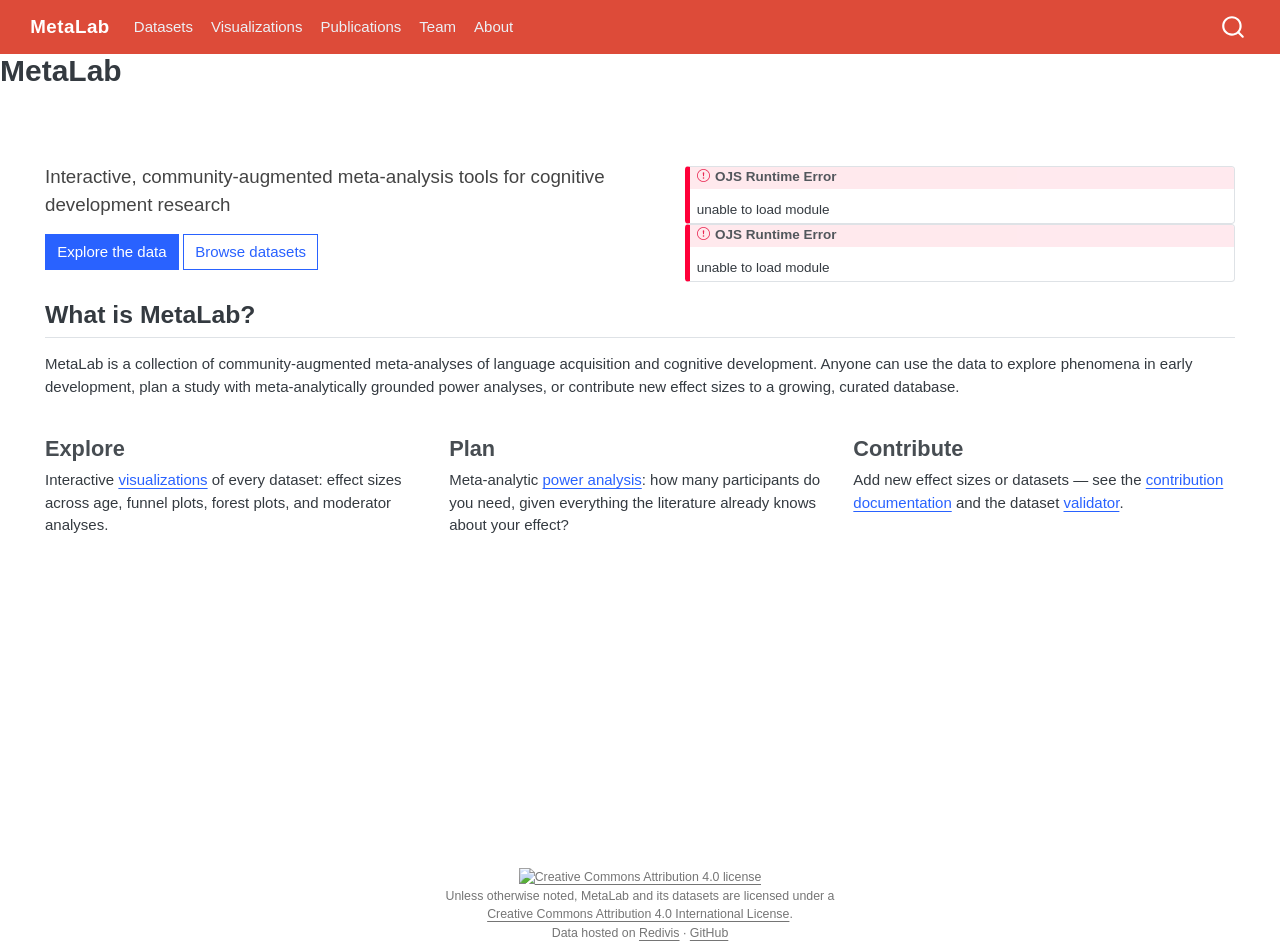
==== index.html @ 3d0a68ec "preview render" ====
<!DOCTYPE html>
<html xmlns="http://www.w3.org/1999/xhtml" lang="en" xml:lang="en"><head>

<meta charset="utf-8">
<meta name="generator" content="quarto-1.8.25">

<meta name="viewport" content="width=device-width, initial-scale=1.0, user-scalable=yes">


<title>MetaLab</title>
<style>
code{white-space: pre-wrap;}
span.smallcaps{font-variant: small-caps;}
div.columns{display: flex; gap: min(4vw, 1.5em);}
div.column{flex: auto; overflow-x: auto;}
div.hanging-indent{margin-left: 1.5em; text-indent: -1.5em;}
ul.task-list{list-style: none;}
ul.task-list li input[type="checkbox"] {
  width: 0.8em;
  margin: 0 0.8em 0.2em -1em; /* quarto-specific, see https://github.com/quarto-dev/quarto-cli/issues/4556 */ 
  vertical-align: middle;
}
/* CSS for syntax highlighting */
html { -webkit-text-size-adjust: 100%; }
pre > code.sourceCode { white-space: pre; position: relative; }
pre > code.sourceCode > span { display: inline-block; line-height: 1.25; }
pre > code.sourceCode > span:empty { height: 1.2em; }
.sourceCode { overflow: visible; }
code.sourceCode > span { color: inherit; text-decoration: inherit; }
div.sourceCode { margin: 1em 0; }
pre.sourceCode { margin: 0; }
@media screen {
div.sourceCode { overflow: auto; }
}
@media print {
pre > code.sourceCode { white-space: pre-wrap; }
pre > code.sourceCode > span { text-indent: -5em; padding-left: 5em; }
}
pre.numberSource code
  { counter-reset: source-line 0; }
pre.numberSource code > span
  { position: relative; left: -4em; counter-increment: source-line; }
pre.numberSource code > span > a:first-child::before
  { content: counter(source-line);
    position: relative; left: -1em; text-align: right; vertical-align: baseline;
    border: none; display: inline-block;
    -webkit-touch-callout: none; -webkit-user-select: none;
    -khtml-user-select: none; -moz-user-select: none;
    -ms-user-select: none; user-select: none;
    padding: 0 4px; width: 4em;
  }
pre.numberSource { margin-left: 3em;  padding-left: 4px; }
div.sourceCode
  {   }
@media screen {
pre > code.sourceCode > span > a:first-child::before { text-decoration: underline; }
}
</style>


<script src="site_libs/quarto-nav/quarto-nav.js"></script>
<script src="site_libs/quarto-nav/headroom.min.js"></script>
<script src="site_libs/clipboard/clipboard.min.js"></script>
<script src="site_libs/quarto-search/autocomplete.umd.js"></script>
<script src="site_libs/quarto-search/fuse.min.js"></script>
<script src="site_libs/quarto-search/quarto-search.js"></script>
<meta name="quarto:offset" content="./">
<link href="./images/favicon.ico" rel="icon">
<script src="site_libs/quarto-html/quarto.js" type="module"></script>
<script src="site_libs/quarto-html/tabsets/tabsets.js" type="module"></script>
<script src="site_libs/quarto-html/axe/axe-check.js" type="module"></script>
<script src="site_libs/quarto-html/popper.min.js"></script>
<script src="site_libs/quarto-html/tippy.umd.min.js"></script>
<script src="site_libs/quarto-html/anchor.min.js"></script>
<link href="site_libs/quarto-html/tippy.css" rel="stylesheet">
<link href="site_libs/quarto-html/quarto-syntax-highlighting-7b89279ff1a6dce999919e0e67d4d9ec.css" rel="stylesheet" id="quarto-text-highlighting-styles">
<script src="site_libs/bootstrap/bootstrap.min.js"></script>
<link href="site_libs/bootstrap/bootstrap-icons.css" rel="stylesheet">
<link href="site_libs/bootstrap/bootstrap-3828428a8dc87f99b8cac5ec91518881.min.css" rel="stylesheet" append-hash="true" id="quarto-bootstrap" data-mode="light">
<script id="quarto-search-options" type="application/json">{
  "location": "navbar",
  "copy-button": false,
  "collapse-after": 3,
  "panel-placement": "end",
  "type": "overlay",
  "limit": 50,
  "keyboard-shortcut": [
    "f",
    "/",
    "s"
  ],
  "show-item-context": false,
  "language": {
    "search-no-results-text": "No results",
    "search-matching-documents-text": "matching documents",
    "search-copy-link-title": "Copy link to search",
    "search-hide-matches-text": "Hide additional matches",
    "search-more-match-text": "more match in this document",
    "search-more-matches-text": "more matches in this document",
    "search-clear-button-title": "Clear",
    "search-text-placeholder": "",
    "search-detached-cancel-button-title": "Cancel",
    "search-submit-button-title": "Submit",
    "search-label": "Search"
  }
}</script>
<style>

      .quarto-title-block .quarto-title-banner h1,
      .quarto-title-block .quarto-title-banner h2,
      .quarto-title-block .quarto-title-banner h3,
      .quarto-title-block .quarto-title-banner h4,
      .quarto-title-block .quarto-title-banner h5,
      .quarto-title-block .quarto-title-banner h6
      {
        color: var(--bs-body-color);
      }

      .quarto-title-block .quarto-title-banner {
        color: var(--bs-body-color);
background: var(--bs-light);
      }
</style>
<script type="module" src="site_libs/quarto-ojs/quarto-ojs-runtime.js"></script>
<link href="site_libs/quarto-ojs/quarto-ojs.css" rel="stylesheet">
<script>
// The Observable runtime schedules on requestAnimationFrame, which
// never fires in hidden documents (prerendering, preview panes,
// automation) -- OJS cells then hang forever with no error. If the
// page LOADS hidden, fall back to a timer-based scheduler.
if (document.visibilityState === "hidden") {
  window.requestAnimationFrame = (cb) => setTimeout(() => cb(performance.now()), 16);
}
</script>


</head>

<body class="nav-fixed fullcontent quarto-light">

<div id="quarto-search-results"></div>
  <header id="quarto-header" class="headroom fixed-top quarto-banner">
    <nav class="navbar navbar-expand-lg " data-bs-theme="dark">
      <div class="navbar-container container-fluid">
      <div class="navbar-brand-container mx-auto">
    <a href="./index.html" class="navbar-brand navbar-brand-logo">
    </a>
    <a class="navbar-brand" href="./index.html">
    <span class="navbar-title">MetaLab</span>
    </a>
  </div>
            <div id="quarto-search" class="" title="Search"></div>
          <button class="navbar-toggler" type="button" data-bs-toggle="collapse" data-bs-target="#navbarCollapse" aria-controls="navbarCollapse" role="menu" aria-expanded="false" aria-label="Toggle navigation" onclick="if (window.quartoToggleHeadroom) { window.quartoToggleHeadroom(); }">
  <span class="navbar-toggler-icon"></span>
</button>
          <div class="collapse navbar-collapse" id="navbarCollapse">
            <ul class="navbar-nav navbar-nav-scroll me-auto">
  <li class="nav-item">
    <a class="nav-link" href="./datasets.html"> 
<span class="menu-text">Datasets</span></a>
  </li>  
  <li class="nav-item">
    <a class="nav-link" href="./explorer.html"> 
<span class="menu-text">Visualizations</span></a>
  </li>  
  <li class="nav-item">
    <a class="nav-link" href="./publications.html"> 
<span class="menu-text">Publications</span></a>
  </li>  
  <li class="nav-item">
    <a class="nav-link" href="./team.html"> 
<span class="menu-text">Team</span></a>
  </li>  
  <li class="nav-item">
    <a class="nav-link" href="./about.html"> 
<span class="menu-text">About</span></a>
  </li>  
</ul>
          </div> <!-- /navcollapse -->
            <div class="quarto-navbar-tools">
</div>
      </div> <!-- /container-fluid -->
    </nav>
</header>
<!-- content -->
<header id="title-block-header" class="quarto-title-block"><h1 class="title display-7">MetaLab</h1></header><div id="quarto-content" class="quarto-container page-columns page-rows-contents page-layout-article page-navbar">
<!-- sidebar -->
<!-- margin-sidebar -->
    
<!-- main -->
<main class="content quarto-banner-title-block" id="quarto-document-content">




<div class="metalab-hero">
<section id="metalab" class="level1 hero-left">

<p><span class="tagline">Interactive, community-augmented meta-analysis tools for cognitive development research</span></p>
<p style="margin-top: 1rem;">
<a class="btn btn-primary" href="./explorer.html">Explore the data</a> <a class="btn btn-outline-primary" href="./datasets.html">Browse datasets</a>
</p>
</section>
<div class="hero-right">
<div class="cell">
<div class="code-copy-outer-scaffold"><div class="sourceCode cell-code hidden" id="cb1" data-startfrom="22" data-source-offset="-0"><pre class="sourceCode js code-with-copy"><code class="sourceCode javascript" style="counter-reset: source-line 21;"><span id="cb1-22"><a href="#cb1-22" aria-hidden="true" tabindex="-1"></a>stats <span class="op">=</span> d3<span class="op">.</span><span class="fu">json</span>(<span class="st">"slices/stats.json"</span>)</span>
<span id="cb1-23"><a href="#cb1-23" aria-hidden="true" tabindex="-1"></a></span>
<span id="cb1-24"><a href="#cb1-24" aria-hidden="true" tabindex="-1"></a><span class="fu">html</span><span class="vs">`&lt;p&gt;The MetaLab database contains</span></span>
<span id="cb1-25"><a href="#cb1-25" aria-hidden="true" tabindex="-1"></a><span class="vs">&lt;span class="stat-strong"&gt;</span><span class="sc">${</span>stats<span class="op">.</span><span class="at">n_effect_sizes</span><span class="op">.</span><span class="fu">toLocaleString</span>()<span class="sc">}</span><span class="vs"> effect sizes&lt;/span&gt;</span></span>
<span id="cb1-26"><a href="#cb1-26" aria-hidden="true" tabindex="-1"></a><span class="vs">from &lt;span class="stat-strong"&gt;</span><span class="sc">${</span>stats<span class="op">.</span><span class="at">n_datasets</span><span class="sc">}</span><span class="vs"> meta-analyses&lt;/span&gt; across</span></span>
<span id="cb1-27"><a href="#cb1-27" aria-hidden="true" tabindex="-1"></a><span class="vs">two domains of cognitive development, based on data from</span></span>
<span id="cb1-28"><a href="#cb1-28" aria-hidden="true" tabindex="-1"></a><span class="vs">&lt;span class="stat-strong"&gt;</span><span class="sc">${</span>stats<span class="op">.</span><span class="at">n_papers</span><span class="op">.</span><span class="fu">toLocaleString</span>()<span class="sc">}</span><span class="vs"> papers&lt;/span&gt; and</span></span>
<span id="cb1-29"><a href="#cb1-29" aria-hidden="true" tabindex="-1"></a><span class="vs">&lt;span class="stat-strong"&gt;</span><span class="sc">${</span>stats<span class="op">.</span><span class="at">n_subjects</span><span class="op">.</span><span class="fu">toLocaleString</span>()<span class="sc">}</span><span class="vs"> subjects&lt;/span&gt;.&lt;/p&gt;</span></span>
<span id="cb1-30"><a href="#cb1-30" aria-hidden="true" tabindex="-1"></a><span class="vs">&lt;p style="font-size: 0.85rem; color: #777;"&gt;Data release </span><span class="sc">${</span>stats<span class="op">.</span><span class="at">source_release</span><span class="sc">}</span></span>
<span id="cb1-31"><a href="#cb1-31" aria-hidden="true" tabindex="-1"></a><span class="vs">· &lt;a href="https://redivis.com/datasets/81tq-9ewzpdvz0"&gt;versioned archive on Redivis&lt;/a&gt;&lt;/p&gt;`</span></span></code></pre></div><button title="Copy to Clipboard" class="code-copy-button"><i class="bi"></i></button></div>
<div class="cell-output cell-output-display">
<div>
<div id="ojs-cell-1-1" data-nodetype="declaration">

</div>
</div>
</div>
<div class="cell-output cell-output-display">
<div>
<div id="ojs-cell-1-2" data-nodetype="expression">

</div>
</div>
</div>
</div>
</div>
</div>
<section id="what-is-metalab" class="level2">
<h2 class="anchored" data-anchor-id="what-is-metalab">What is MetaLab?</h2>
<p>MetaLab is a collection of community-augmented meta-analyses of language acquisition and cognitive development. Anyone can use the data to explore phenomena in early development, plan a study with meta-analytically grounded power analyses, or contribute new effect sizes to a growing, curated database.</p>
<div class="grid">
<section id="explore" class="level3 g-col-12 g-col-md-4">
<h3 class="anchored" data-anchor-id="explore">Explore</h3>
<p>Interactive <a href="./explorer.html">visualizations</a> of every dataset: effect sizes across age, funnel plots, forest plots, and moderator analyses.</p>
</section>
<section id="plan" class="level3 g-col-12 g-col-md-4">
<h3 class="anchored" data-anchor-id="plan">Plan</h3>
<p>Meta-analytic <a href="./power-analysis.html">power analysis</a>: how many participants do you need, given everything the literature already knows about your effect?</p>
</section>
<section id="contribute" class="level3 g-col-12 g-col-md-4">
<h3 class="anchored" data-anchor-id="contribute">Contribute</h3>
<p>Add new effect sizes or datasets — see the <a href="./about.html">contribution documentation</a> and the dataset <a href="./validator.html">validator</a>.</p>
</section>
</div>


</section>

</main> <!-- /main -->
<script type="ojs-module-contents">
[base64]
</script>
<script type="module">
if (window.location.protocol === "file:") { alert("The OJS runtime does not work with file:// URLs. Please use a web server to view this document."); }
window._ojs.paths.runtimeToDoc = "../..";
window._ojs.paths.runtimeToRoot = "../..";
window._ojs.paths.docToRoot = "";
window._ojs.selfContained = false;
window._ojs.runtime.interpretFromScriptTags();
</script>
<script id="quarto-html-after-body" type="application/javascript">
  window.document.addEventListener("DOMContentLoaded", function (event) {
    const icon = "";
    const anchorJS = new window.AnchorJS();
    anchorJS.options = {
      placement: 'right',
      icon: icon
    };
    anchorJS.add('.anchored');
    const isCodeAnnotation = (el) => {
      for (const clz of el.classList) {
        if (clz.startsWith('code-annotation-')) {                     
          return true;
        }
      }
      return false;
    }
    const onCopySuccess = function(e) {
      // button target
      const button = e.trigger;
      // don't keep focus
      button.blur();
      // flash "checked"
      button.classList.add('code-copy-button-checked');
      var currentTitle = button.getAttribute("title");
      button.setAttribute("title", "Copied!");
      let tooltip;
      if (window.bootstrap) {
        button.setAttribute("data-bs-toggle", "tooltip");
        button.setAttribute("data-bs-placement", "left");
        button.setAttribute("data-bs-title", "Copied!");
        tooltip = new bootstrap.Tooltip(button, 
          { trigger: "manual", 
            customClass: "code-copy-button-tooltip",
            offset: [0, -8]});
        tooltip.show();    
      }
      setTimeout(function() {
        if (tooltip) {
          tooltip.hide();
          button.removeAttribute("data-bs-title");
          button.removeAttribute("data-bs-toggle");
          button.removeAttribute("data-bs-placement");
        }
        button.setAttribute("title", currentTitle);
        button.classList.remove('code-copy-button-checked');
      }, 1000);
      // clear code selection
      e.clearSelection();
    }
    const getTextToCopy = function(trigger) {
      const outerScaffold = trigger.parentElement.cloneNode(true);
      const codeEl = outerScaffold.querySelector('code');
      for (const childEl of codeEl.children) {
        if (isCodeAnnotation(childEl)) {
          childEl.remove();
        }
      }
      return codeEl.innerText;
    }
    const clipboard = new window.ClipboardJS('.code-copy-button:not([data-in-quarto-modal])', {
      text: getTextToCopy
    });
    clipboard.on('success', onCopySuccess);
    if (window.document.getElementById('quarto-embedded-source-code-modal')) {
      const clipboardModal = new window.ClipboardJS('.code-copy-button[data-in-quarto-modal]', {
        text: getTextToCopy,
        container: window.document.getElementById('quarto-embedded-source-code-modal')
      });
      clipboardModal.on('success', onCopySuccess);
    }
      var localhostRegex = new RegExp(/^(?:http|https):\/\/localhost\:?[0-9]*\//);
      var mailtoRegex = new RegExp(/^mailto:/);
        var filterRegex = new RegExp("https:\/\/langcog\.github\.io\/metalab\/");
      var isInternal = (href) => {
          return filterRegex.test(href) || localhostRegex.test(href) || mailtoRegex.test(href);
      }
      // Inspect non-navigation links and adorn them if external
     var links = window.document.querySelectorAll('a[href]:not(.nav-link):not(.navbar-brand):not(.toc-action):not(.sidebar-link):not(.sidebar-item-toggle):not(.pagination-link):not(.no-external):not([aria-hidden]):not(.dropdown-item):not(.quarto-navigation-tool):not(.about-link)');
      for (var i=0; i<links.length; i++) {
        const link = links[i];
        if (!isInternal(link.href)) {
          // undo the damage that might have been done by quarto-nav.js in the case of
          // links that we want to consider external
          if (link.dataset.originalHref !== undefined) {
            link.href = link.dataset.originalHref;
          }
        }
      }
    function tippyHover(el, contentFn, onTriggerFn, onUntriggerFn) {
      const config = {
        allowHTML: true,
        maxWidth: 500,
        delay: 100,
        arrow: false,
        appendTo: function(el) {
            return el.parentElement;
        },
        interactive: true,
        interactiveBorder: 10,
        theme: 'quarto',
        placement: 'bottom-start',
      };
      if (contentFn) {
        config.content = contentFn;
      }
      if (onTriggerFn) {
        config.onTrigger = onTriggerFn;
      }
      if (onUntriggerFn) {
        config.onUntrigger = onUntriggerFn;
      }
      window.tippy(el, config); 
    }
    const noterefs = window.document.querySelectorAll('a[role="doc-noteref"]');
    for (var i=0; i<noterefs.length; i++) {
      const ref = noterefs[i];
      tippyHover(ref, function() {
        // use id or data attribute instead here
        let href = ref.getAttribute('data-footnote-href') || ref.getAttribute('href');
        try { href = new URL(href).hash; } catch {}
        const id = href.replace(/^#\/?/, "");
        const note = window.document.getElementById(id);
        if (note) {
          return note.innerHTML;
        } else {
          return "";
        }
      });
    }
    const xrefs = window.document.querySelectorAll('a.quarto-xref');
    const processXRef = (id, note) => {
      // Strip column container classes
      const stripColumnClz = (el) => {
        el.classList.remove("page-full", "page-columns");
        if (el.children) {
          for (const child of el.children) {
            stripColumnClz(child);
          }
        }
      }
      stripColumnClz(note)
      if (id === null || id.startsWith('sec-')) {
        // Special case sections, only their first couple elements
        const container = document.createElement("div");
        if (note.children && note.children.length > 2) {
          container.appendChild(note.children[0].cloneNode(true));
          for (let i = 1; i < note.children.length; i++) {
            const child = note.children[i];
            if (child.tagName === "P" && child.innerText === "") {
              continue;
            } else {
              container.appendChild(child.cloneNode(true));
              break;
            }
          }
          if (window.Quarto?.typesetMath) {
            window.Quarto.typesetMath(container);
          }
          return container.innerHTML
        } else {
          if (window.Quarto?.typesetMath) {
            window.Quarto.typesetMath(note);
          }
          return note.innerHTML;
        }
      } else {
        // Remove any anchor links if they are present
        const anchorLink = note.querySelector('a.anchorjs-link');
        if (anchorLink) {
          anchorLink.remove();
        }
        if (window.Quarto?.typesetMath) {
          window.Quarto.typesetMath(note);
        }
        if (note.classList.contains("callout")) {
          return note.outerHTML;
        } else {
          return note.innerHTML;
        }
      }
    }
    for (var i=0; i<xrefs.length; i++) {
      const xref = xrefs[i];
      tippyHover(xref, undefined, function(instance) {
        instance.disable();
        let url = xref.getAttribute('href');
        let hash = undefined; 
        if (url.startsWith('#')) {
          hash = url;
        } else {
          try { hash = new URL(url).hash; } catch {}
        }
        if (hash) {
          const id = hash.replace(/^#\/?/, "");
          const note = window.document.getElementById(id);
          if (note !== null) {
            try {
              const html = processXRef(id, note.cloneNode(true));
              instance.setContent(html);
            } finally {
              instance.enable();
              instance.show();
            }
          } else {
            // See if we can fetch this
            fetch(url.split('#')[0])
            .then(res => res.text())
            .then(html => {
              const parser = new DOMParser();
              const htmlDoc = parser.parseFromString(html, "text/html");
              const note = htmlDoc.getElementById(id);
              if (note !== null) {
                const html = processXRef(id, note);
                instance.setContent(html);
              } 
            }).finally(() => {
              instance.enable();
              instance.show();
            });
          }
        } else {
          // See if we can fetch a full url (with no hash to target)
          // This is a special case and we should probably do some content thinning / targeting
          fetch(url)
          .then(res => res.text())
          .then(html => {
            const parser = new DOMParser();
            const htmlDoc = parser.parseFromString(html, "text/html");
            const note = htmlDoc.querySelector('main.content');
            if (note !== null) {
              // This should only happen for chapter cross references
              // (since there is no id in the URL)
              // remove the first header
              if (note.children.length > 0 && note.children[0].tagName === "HEADER") {
                note.children[0].remove();
              }
              const html = processXRef(null, note);
              instance.setContent(html);
            } 
          }).finally(() => {
            instance.enable();
            instance.show();
          });
        }
      }, function(instance) {
      });
    }
        let selectedAnnoteEl;
        const selectorForAnnotation = ( cell, annotation) => {
          let cellAttr = 'data-code-cell="' + cell + '"';
          let lineAttr = 'data-code-annotation="' +  annotation + '"';
          const selector = 'span[' + cellAttr + '][' + lineAttr + ']';
          return selector;
        }
        const selectCodeLines = (annoteEl) => {
          const doc = window.document;
          const targetCell = annoteEl.getAttribute("data-target-cell");
          const targetAnnotation = annoteEl.getAttribute("data-target-annotation");
          const annoteSpan = window.document.querySelector(selectorForAnnotation(targetCell, targetAnnotation));
          const lines = annoteSpan.getAttribute("data-code-lines").split(",");
          const lineIds = lines.map((line) => {
            return targetCell + "-" + line;
          })
          let top = null;
          let height = null;
          let parent = null;
          if (lineIds.length > 0) {
              //compute the position of the single el (top and bottom and make a div)
              const el = window.document.getElementById(lineIds[0]);
              top = el.offsetTop;
              height = el.offsetHeight;
              parent = el.parentElement.parentElement;
            if (lineIds.length > 1) {
              const lastEl = window.document.getElementById(lineIds[lineIds.length - 1]);
              const bottom = lastEl.offsetTop + lastEl.offsetHeight;
              height = bottom - top;
            }
            if (top !== null && height !== null && parent !== null) {
              // cook up a div (if necessary) and position it 
              let div = window.document.getElementById("code-annotation-line-highlight");
              if (div === null) {
                div = window.document.createElement("div");
                div.setAttribute("id", "code-annotation-line-highlight");
                div.style.position = 'absolute';
                parent.appendChild(div);
              }
              div.style.top = top - 2 + "px";
              div.style.height = height + 4 + "px";
              div.style.left = 0;
              let gutterDiv = window.document.getElementById("code-annotation-line-highlight-gutter");
              if (gutterDiv === null) {
                gutterDiv = window.document.createElement("div");
                gutterDiv.setAttribute("id", "code-annotation-line-highlight-gutter");
                gutterDiv.style.position = 'absolute';
                const codeCell = window.document.getElementById(targetCell);
                const gutter = codeCell.querySelector('.code-annotation-gutter');
                gutter.appendChild(gutterDiv);
              }
              gutterDiv.style.top = top - 2 + "px";
              gutterDiv.style.height = height + 4 + "px";
            }
            selectedAnnoteEl = annoteEl;
          }
        };
        const unselectCodeLines = () => {
          const elementsIds = ["code-annotation-line-highlight", "code-annotation-line-highlight-gutter"];
          elementsIds.forEach((elId) => {
            const div = window.document.getElementById(elId);
            if (div) {
              div.remove();
            }
          });
          selectedAnnoteEl = undefined;
        };
          // Handle positioning of the toggle
      window.addEventListener(
        "resize",
        throttle(() => {
          elRect = undefined;
          if (selectedAnnoteEl) {
            selectCodeLines(selectedAnnoteEl);
          }
        }, 10)
      );
      function throttle(fn, ms) {
      let throttle = false;
      let timer;
        return (...args) => {
          if(!throttle) { // first call gets through
              fn.apply(this, args);
              throttle = true;
          } else { // all the others get throttled
              if(timer) clearTimeout(timer); // cancel #2
              timer = setTimeout(() => {
                fn.apply(this, args);
                timer = throttle = false;
              }, ms);
          }
        };
      }
        // Attach click handler to the DT
        const annoteDls = window.document.querySelectorAll('dt[data-target-cell]');
        for (const annoteDlNode of annoteDls) {
          annoteDlNode.addEventListener('click', (event) => {
            const clickedEl = event.target;
            if (clickedEl !== selectedAnnoteEl) {
              unselectCodeLines();
              const activeEl = window.document.querySelector('dt[data-target-cell].code-annotation-active');
              if (activeEl) {
                activeEl.classList.remove('code-annotation-active');
              }
              selectCodeLines(clickedEl);
              clickedEl.classList.add('code-annotation-active');
            } else {
              // Unselect the line
              unselectCodeLines();
              clickedEl.classList.remove('code-annotation-active');
            }
          });
        }
    const findCites = (el) => {
      const parentEl = el.parentElement;
      if (parentEl) {
        const cites = parentEl.dataset.cites;
        if (cites) {
          return {
            el,
            cites: cites.split(' ')
          };
        } else {
          return findCites(el.parentElement)
        }
      } else {
        return undefined;
      }
    };
    var bibliorefs = window.document.querySelectorAll('a[role="doc-biblioref"]');
    for (var i=0; i<bibliorefs.length; i++) {
      const ref = bibliorefs[i];
      const citeInfo = findCites(ref);
      if (citeInfo) {
        tippyHover(citeInfo.el, function() {
          var popup = window.document.createElement('div');
          citeInfo.cites.forEach(function(cite) {
            var citeDiv = window.document.createElement('div');
            citeDiv.classList.add('hanging-indent');
            citeDiv.classList.add('csl-entry');
            var biblioDiv = window.document.getElementById('ref-' + cite);
            if (biblioDiv) {
              citeDiv.innerHTML = biblioDiv.innerHTML;
            }
            popup.appendChild(citeDiv);
          });
          return popup.innerHTML;
        });
      }
    }
  });
  </script>
</div> <!-- /content -->
<footer class="footer">
  <div class="nav-footer">
    <div class="nav-footer-left">
      &nbsp;
    </div>   
    <div class="nav-footer-center">
<p><a href="http://creativecommons.org/licenses/by/4.0/"><img src="https://i.creativecommons.org/l/by/4.0/88x31.png" class="img-fluid" alt="Creative Commons Attribution 4.0 license"></a><br> Unless otherwise noted, MetaLab and its datasets are licensed under a <a href="http://creativecommons.org/licenses/by/4.0/">Creative Commons Attribution 4.0 International License</a>.<br> Data hosted on <a href="https://redivis.com/datasets/81tq-9ewzpdvz0">Redivis</a> · <a href="https://github.com/langcog/metalab">GitHub</a></p>
</div>
    <div class="nav-footer-right">
      &nbsp;
    </div>
  </div>
</footer>




</body></html>
---- site_libs/quarto-html/tippy.css ----
.tippy-box[data-animation=fade][data-state=hidden]{opacity:0}[data-tippy-root]{max-width:calc(100vw - 10px)}.tippy-box{position:relative;background-color:#333;color:#fff;border-radius:4px;font-size:14px;line-height:1.4;white-space:normal;outline:0;transition-property:transform,visibility,opacity}.tippy-box[data-placement^=top]>.tippy-arrow{bottom:0}.tippy-box[data-placement^=top]>.tippy-arrow:before{bottom:-7px;left:0;border-width:8px 8px 0;border-top-color:initial;transform-origin:center top}.tippy-box[data-placement^=bottom]>.tippy-arrow{top:0}.tippy-box[data-placement^=bottom]>.tippy-arrow:before{top:-7px;left:0;border-width:0 8px 8px;border-bottom-color:initial;transform-origin:center bottom}.tippy-box[data-placement^=left]>.tippy-arrow{right:0}.tippy-box[data-placement^=left]>.tippy-arrow:before{border-width:8px 0 8px 8px;border-left-color:initial;right:-7px;transform-origin:center left}.tippy-box[data-placement^=right]>.tippy-arrow{left:0}.tippy-box[data-placement^=right]>.tippy-arrow:before{left:-7px;border-width:8px 8px 8px 0;border-right-color:initial;transform-origin:center right}.tippy-box[data-inertia][data-state=visible]{transition-timing-function:cubic-bezier(.54,1.5,.38,1.11)}.tippy-arrow{width:16px;height:16px;color:#333}.tippy-arrow:before{content:"";position:absolute;border-color:transparent;border-style:solid}.tippy-content{position:relative;padding:5px 9px;z-index:1}
---- site_libs/quarto-html/quarto-syntax-highlighting-7b89279ff1a6dce999919e0e67d4d9ec.css ----
/* quarto syntax highlight colors */
:root {
  --quarto-hl-ot-color: #003B4F;
  --quarto-hl-at-color: #657422;
  --quarto-hl-ss-color: #20794D;
  --quarto-hl-an-color: #5E5E5E;
  --quarto-hl-fu-color: #4758AB;
  --quarto-hl-st-color: #20794D;
  --quarto-hl-cf-color: #003B4F;
  --quarto-hl-op-color: #5E5E5E;
  --quarto-hl-er-color: #AD0000;
  --quarto-hl-bn-color: #AD0000;
  --quarto-hl-al-color: #AD0000;
  --quarto-hl-va-color: #111111;
  --quarto-hl-bu-color: inherit;
  --quarto-hl-ex-color: inherit;
  --quarto-hl-pp-color: #AD0000;
  --quarto-hl-in-color: #5E5E5E;
  --quarto-hl-vs-color: #20794D;
  --quarto-hl-wa-color: #5E5E5E;
  --quarto-hl-do-color: #5E5E5E;
  --quarto-hl-im-color: #00769E;
  --quarto-hl-ch-color: #20794D;
  --quarto-hl-dt-color: #AD0000;
  --quarto-hl-fl-color: #AD0000;
  --quarto-hl-co-color: #5E5E5E;
  --quarto-hl-cv-color: #5E5E5E;
  --quarto-hl-cn-color: #8f5902;
  --quarto-hl-sc-color: #5E5E5E;
  --quarto-hl-dv-color: #AD0000;
  --quarto-hl-kw-color: #003B4F;
}

/* other quarto variables */
:root {
  --quarto-font-monospace: SFMono-Regular, Menlo, Monaco, Consolas, "Liberation Mono", "Courier New", monospace;
}

/* syntax highlight based on Pandoc's rules */
pre > code.sourceCode > span {
  color: #003B4F;
}

code.sourceCode > span {
  color: #003B4F;
}

div.sourceCode,
div.sourceCode pre.sourceCode {
  color: #003B4F;
}

/* Normal */
code span {
  color: #003B4F;
}

/* Alert */
code span.al {
  color: #AD0000;
  font-style: inherit;
}

/* Annotation */
code span.an {
  color: #5E5E5E;
  font-style: inherit;
}

/* Attribute */
code span.at {
  color: #657422;
  font-style: inherit;
}

/* BaseN */
code span.bn {
  color: #AD0000;
  font-style: inherit;
}

/* BuiltIn */
code span.bu {
  font-style: inherit;
}

/* ControlFlow */
code span.cf {
  color: #003B4F;
  font-weight: bold;
  font-style: inherit;
}

/* Char */
code span.ch {
  color: #20794D;
  font-style: inherit;
}

/* Constant */
code span.cn {
  color: #8f5902;
  font-style: inherit;
}

/* Comment */
code span.co {
  color: #5E5E5E;
  font-style: inherit;
}

/* CommentVar */
code span.cv {
  color: #5E5E5E;
  font-style: italic;
}

/* Documentation */
code span.do {
  color: #5E5E5E;
  font-style: italic;
}

/* DataType */
code span.dt {
  color: #AD0000;
  font-style: inherit;
}

/* DecVal */
code span.dv {
  color: #AD0000;
  font-style: inherit;
}

/* Error */
code span.er {
  color: #AD0000;
  font-style: inherit;
}

/* Extension */
code span.ex {
  font-style: inherit;
}

/* Float */
code span.fl {
  color: #AD0000;
  font-style: inherit;
}

/* Function */
code span.fu {
  color: #4758AB;
  font-style: inherit;
}

/* Import */
code span.im {
  color: #00769E;
  font-style: inherit;
}

/* Information */
code span.in {
  color: #5E5E5E;
  font-style: inherit;
}

/* Keyword */
code span.kw {
  color: #003B4F;
  font-weight: bold;
  font-style: inherit;
}

/* Operator */
code span.op {
  color: #5E5E5E;
  font-style: inherit;
}

/* Other */
code span.ot {
  color: #003B4F;
  font-style: inherit;
}

/* Preprocessor */
code span.pp {
  color: #AD0000;
  font-style: inherit;
}

/* SpecialChar */
code span.sc {
  color: #5E5E5E;
  font-style: inherit;
}

/* SpecialString */
code span.ss {
  color: #20794D;
  font-style: inherit;
}

/* String */
code span.st {
  color: #20794D;
  font-style: inherit;
}

/* Variable */
code span.va {
  color: #111111;
  font-style: inherit;
}

/* VerbatimString */
code span.vs {
  color: #20794D;
  font-style: inherit;
}

/* Warning */
code span.wa {
  color: #5E5E5E;
  font-style: italic;
}

.prevent-inlining {
  content: "</";
}

/*# sourceMappingURL=3944bc705cfaf4c80e56f77c5205168a.css.map */
---- site_libs/quarto-ojs/quarto-ojs.css ----
span.ojs-inline span div {
  display: inline-block;
}

/* add some breathing room between display outputs and text especially */
div.cell + section,
div.cell + h1,
div.cell + h2,
div.cell + h3,
div.cell + h4,
div.cell + h5,
div.cell + h6,
div.cell + p {
  margin-top: 1rem;
}

div[nodetype="declaration"]:not([data-output="all"])
  div.observablehq:not(observablehq--error) {
  display: none;
}

/* mimic bootstrap behavior which is always correct in observablehq outputs */
.observablehq a:not([href]):not([class]),
.observablehq a:not([href]):not([class]):hover {
  color: inherit;
  text-decoration: none;
}

.observablehq .observablehq--inspect {
  --code-fallback: Consolas, monaco, monospace;
  font-family: var(--bs-font-monospace, var(--code-fallback));
  font-size: 0.8em;
}

.observablehq--field {
  margin-left: 1rem;
}

.observablehq--caret {
  margin-right: 2px;
  vertical-align: baseline;
}

.observablehq--collapsed,
.observablehq--expanded.observablehq--inspect a {
  cursor: pointer;
}

/* classes directly from observable's runtime */
.observablehq--key,
.observablehq--index {
  color: var(--quarto-hl-dt-color);
}

.observablehq--string {
  color: var(--quarto-hl-st-color);
}

.observablehq--bigint,
.observablehq--date,
.observablehq--number,
.observablehq--regexp,
.observablehq--symbol {
  color: var(--quarto-hl-dv-color);
}

.observablehq--null,
.observablehq--boolean,
.observablehq--undefined,
.observablehq--keyword {
  color: var(--quarto-hl-kw-color);
}

/* In addition, their import statements specifically come highlighted by hljs.
   (probably some legacy feature of theirs?) We handle those here as well. 

   Just to be on the safe side, we select on observable's 'md-pre'
   class as well, in case someone else uses hljs and wishes to put
   their own highlighting.

   TODO Note that to make our highlighting consistent, we're
   overriding the "im" class to present like a keyword. I should make
   sure this looks right everywhere, but I don't know how to test it
   comprehensively.
*/

code.javascript span.im {
  color: var(--quarto-hl-kw-color);
}

pre.observablehq--md-pre span.hljs-keyword {
  color: var(--quarto-hl-kw-color);
}

pre.observablehq--md-pre span.hljs-string {
  color: var(--quarto-hl-st-color);
}

pre.observablehq--md-pre .span.hljs-date,
pre.observablehq--md-pre .span.hljs-number,
pre.observablehq--md-pre .span.hljs-regexp,
pre.observablehq--md-pre .span.hljs-symbol {
  color: var(--quarto-hl-dv-color);
}

/* Other general niceties, but it's possible that we should do this on a page-by-page basis */

input {
  vertical-align: middle;
}

input[type="radio"],
input[type="checkbox"] {
  margin: 0px 0px 3px 0px;
}

.observable-in-a-box-waiting-for-module-import {
  visibility: hidden;
}

/* play nicely w/ sidebar layout */
.panel-sidebar .observablehq > form[class^="oi-"] {
  flex-wrap: wrap !important;
}

/* likely that this only makes sense with bootstrap. TODO check with charles */
.observablehq table {
  font-size: 0.9em !important;
}

.quarto-ojs-hide {
  display: none;
}

.quarto-ojs-error-pinpoint {
  border-bottom: 2px dotted #e51400;
  font-weight: 700;
  cursor: pointer;
}

code span.quarto-ojs-error-pinpoint {
  color: inherit;
}

.observablehq--error .observablehq--inspect {
  font-size: 0.875em !important;
}

.observablehq--error .callout {
  margin-bottom: 0;
  margin-top: 0;
}

/* this counteracts the negative margin which observablehq uses in their tables at runtime */
.quarto-ojs-table-fixup {
  padding-left: 14px;
}

div.observablehq input[type="date"] {
  border-style: solid;
  padding: 0.8em 0.5em 0.8em 0.5em;
  border-color: rgba(220, 220, 220, 0.3);
}
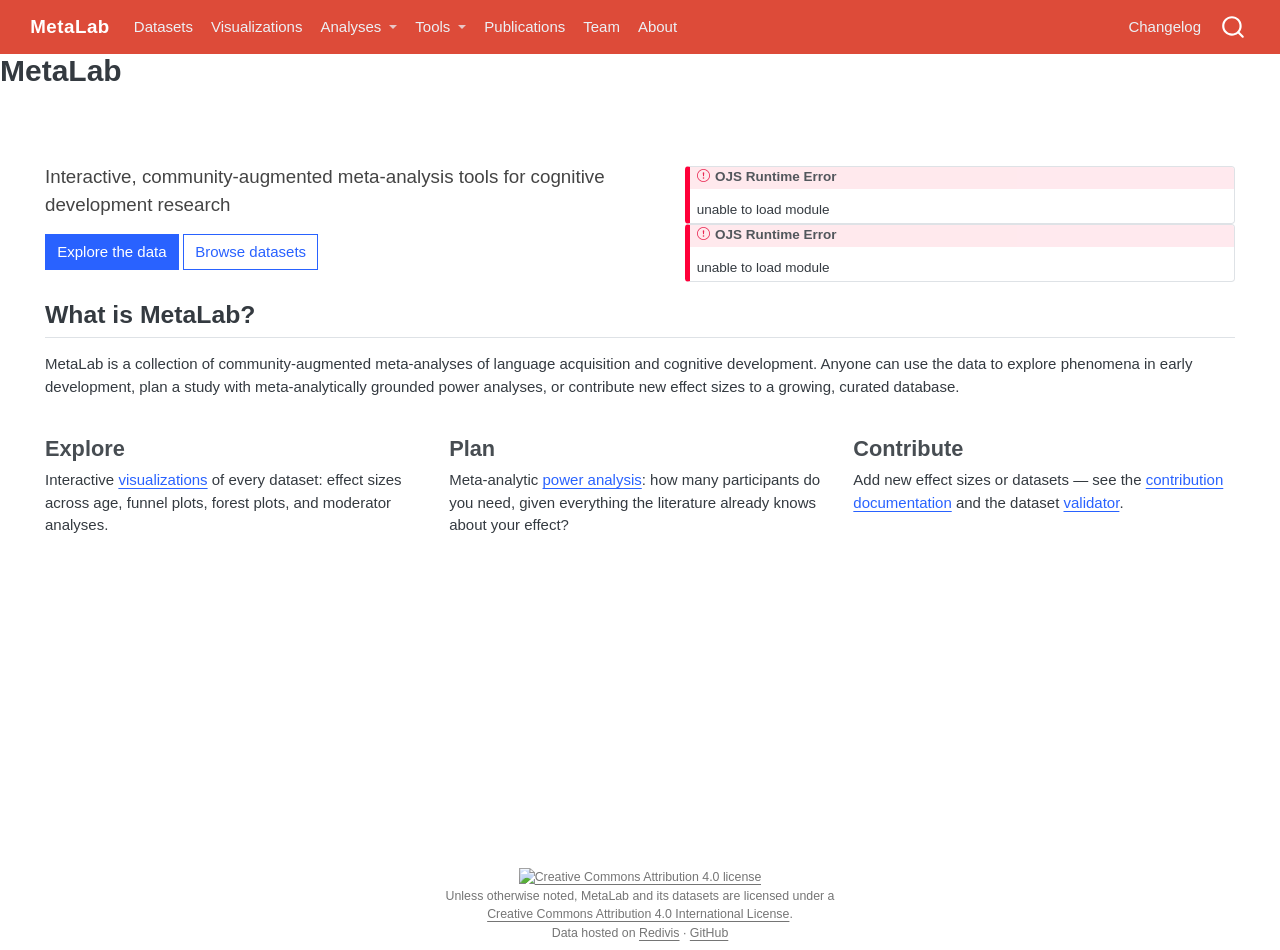
==== commit f981929c: "preview: full apps + analyses pages (models 27/32)" ====
--- a/index.html
+++ b/index.html
@@ -163,6 +163,40 @@
     <a class="nav-link" href="./explorer.html"> 
 <span class="menu-text">Visualizations</span></a>
   </li>  
+  <li class="nav-item dropdown ">
+    <a class="nav-link dropdown-toggle" href="#" id="nav-menu-analyses" role="link" data-bs-toggle="dropdown" aria-expanded="false">
+ <span class="menu-text">Analyses</span>
+    </a>
+    <ul class="dropdown-menu" aria-labelledby="nav-menu-analyses">    
+        <li>
+    <a class="dropdown-item" href="./age-curves.html">
+ <span class="dropdown-text">Age Curves</span></a>
+  </li>  
+        <li>
+    <a class="dropdown-item" href="./replicability.html">
+ <span class="dropdown-text">Replicability</span></a>
+  </li>  
+    </ul>
+  </li>
+  <li class="nav-item dropdown ">
+    <a class="nav-link dropdown-toggle" href="#" id="nav-menu-tools" role="link" data-bs-toggle="dropdown" aria-expanded="false">
+ <span class="menu-text">Tools</span>
+    </a>
+    <ul class="dropdown-menu" aria-labelledby="nav-menu-tools">    
+        <li>
+    <a class="dropdown-item" href="./power-analysis.html">
+ <span class="dropdown-text">Power Analysis</span></a>
+  </li>  
+        <li>
+    <a class="dropdown-item" href="./power-simulation.html">
+ <span class="dropdown-text">Power Simulation</span></a>
+  </li>  
+        <li>
+    <a class="dropdown-item" href="./validator.html">
+ <span class="dropdown-text">Dataset Validator</span></a>
+  </li>  
+    </ul>
+  </li>
   <li class="nav-item">
     <a class="nav-link" href="./publications.html"> 
 <span class="menu-text">Publications</span></a>
@@ -174,6 +208,12 @@
   <li class="nav-item">
     <a class="nav-link" href="./about.html"> 
 <span class="menu-text">About</span></a>
+  </li>  
+</ul>
+            <ul class="navbar-nav navbar-nav-scroll ms-auto">
+  <li class="nav-item">
+    <a class="nav-link" href="./news.html"> 
+<span class="menu-text">Changelog</span></a>
   </li>  
 </ul>
           </div> <!-- /navcollapse -->
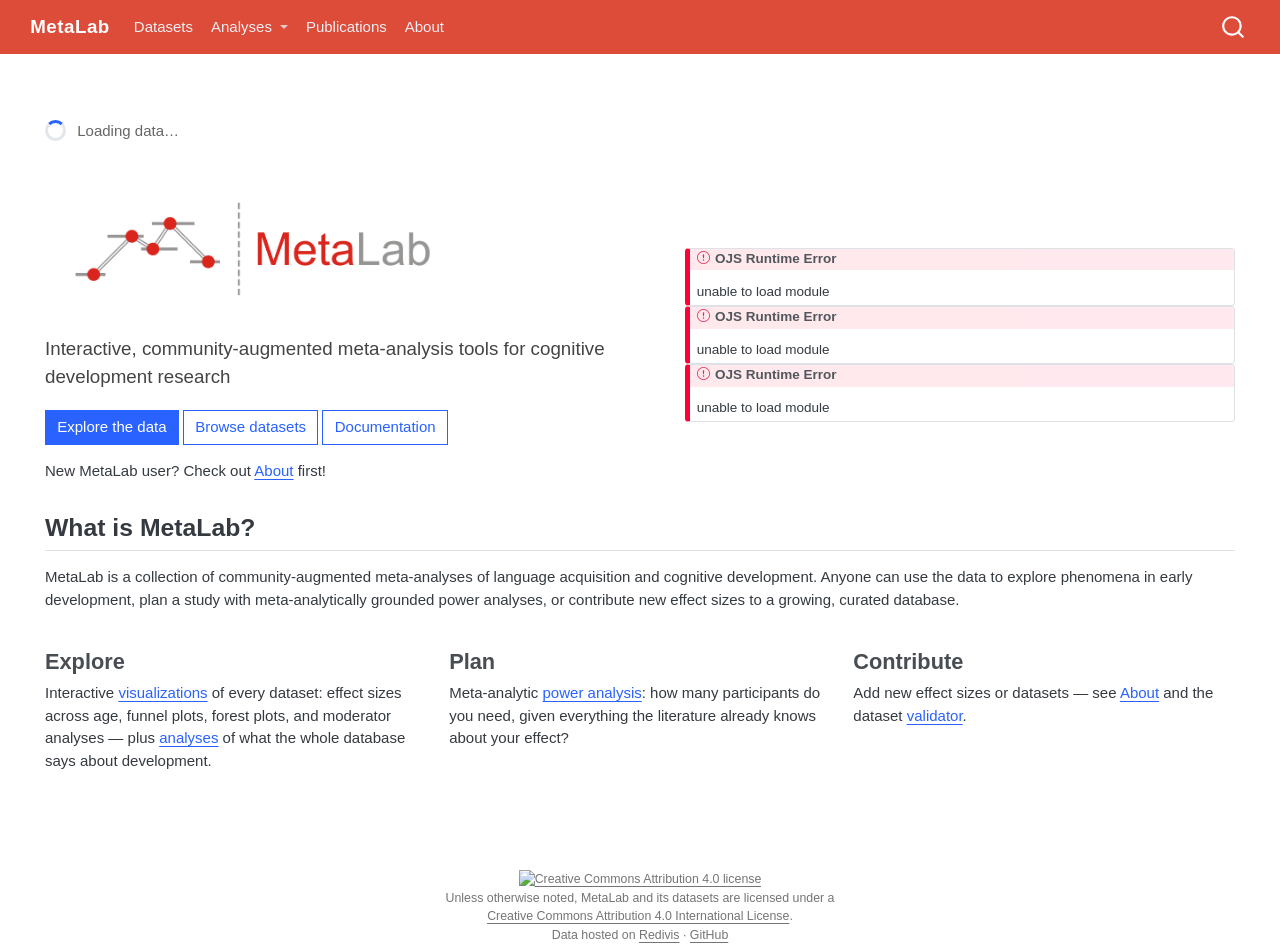
==== commit d182d2ad: "preview: live front page, unified nav, tabbed about" ====
--- a/index.html
+++ b/index.html
@@ -159,16 +159,16 @@
     <a class="nav-link" href="./datasets.html"> 
 <span class="menu-text">Datasets</span></a>
   </li>  
-  <li class="nav-item">
-    <a class="nav-link" href="./explorer.html"> 
-<span class="menu-text">Visualizations</span></a>
-  </li>  
   <li class="nav-item dropdown ">
     <a class="nav-link dropdown-toggle" href="#" id="nav-menu-analyses" role="link" data-bs-toggle="dropdown" aria-expanded="false">
  <span class="menu-text">Analyses</span>
     </a>
     <ul class="dropdown-menu" aria-labelledby="nav-menu-analyses">    
         <li>
+    <a class="dropdown-item" href="./explorer.html">
+ <span class="dropdown-text">Visualizations</span></a>
+  </li>  
+        <li>
     <a class="dropdown-item" href="./age-curves.html">
  <span class="dropdown-text">Age Curves</span></a>
   </li>  
@@ -176,13 +176,6 @@
     <a class="dropdown-item" href="./replicability.html">
  <span class="dropdown-text">Replicability</span></a>
   </li>  
-    </ul>
-  </li>
-  <li class="nav-item dropdown ">
-    <a class="nav-link dropdown-toggle" href="#" id="nav-menu-tools" role="link" data-bs-toggle="dropdown" aria-expanded="false">
- <span class="menu-text">Tools</span>
-    </a>
-    <ul class="dropdown-menu" aria-labelledby="nav-menu-tools">    
         <li>
     <a class="dropdown-item" href="./power-analysis.html">
  <span class="dropdown-text">Power Analysis</span></a>
@@ -202,18 +195,8 @@
 <span class="menu-text">Publications</span></a>
   </li>  
   <li class="nav-item">
-    <a class="nav-link" href="./team.html"> 
-<span class="menu-text">Team</span></a>
-  </li>  
-  <li class="nav-item">
     <a class="nav-link" href="./about.html"> 
 <span class="menu-text">About</span></a>
-  </li>  
-</ul>
-            <ul class="navbar-nav navbar-nav-scroll ms-auto">
-  <li class="nav-item">
-    <a class="nav-link" href="./news.html"> 
-<span class="menu-text">Changelog</span></a>
   </li>  
 </ul>
           </div> <!-- /navcollapse -->
@@ -223,7 +206,7 @@
     </nav>
 </header>
 <!-- content -->
-<header id="title-block-header" class="quarto-title-block"><h1 class="title display-7">MetaLab</h1></header><div id="quarto-content" class="quarto-container page-columns page-rows-contents page-layout-article page-navbar">
+<header id="title-block-header" class="quarto-title-block"></header><div id="quarto-content" class="quarto-container page-columns page-rows-contents page-layout-article page-navbar">
 <!-- sidebar -->
 <!-- margin-sidebar -->
     
@@ -233,38 +216,93 @@
 
 
 
+<div class="ml-loading" id="ml-loading">
+  <div class="ml-spinner"></div>
+  Loading data…
+</div>
+<div class="cell hidden">
+<div class="code-copy-outer-scaffold"><div class="sourceCode cell-code hidden" id="cb1" data-startfrom="27" data-source-offset="0"><pre class="sourceCode js code-with-copy"><code class="sourceCode javascript" style="counter-reset: source-line 26;"><span id="cb1-27"><a href="#cb1-27" aria-hidden="true" tabindex="-1"></a><span class="co">// call once the first visualization has rendered</span></span>
+<span id="cb1-28"><a href="#cb1-28" aria-hidden="true" tabindex="-1"></a>clear_loading <span class="op">=</span> () <span class="kw">=&gt;</span> <span class="bu">document</span><span class="op">.</span><span class="fu">getElementById</span>(<span class="st">"ml-loading"</span>)<span class="op">?.</span><span class="fu">remove</span>()</span></code></pre></div><button title="Copy to Clipboard" class="code-copy-button"><i class="bi"></i></button></div>
+<div class="cell-output cell-output-display hidden">
+<div id="ojs-cell-1" data-nodetype="declaration">
+
+</div>
+</div>
+</div>
 <div class="metalab-hero">
-<section id="metalab" class="level1 hero-left">
-
+<div class="hero-left">
+<p><img src="images/metalab-logo.png" class="img-fluid" style="max-width: 420px; width: 100%;" alt="MetaLab"></p>
 <p><span class="tagline">Interactive, community-augmented meta-analysis tools for cognitive development research</span></p>
-<p style="margin-top: 1rem;">
-<a class="btn btn-primary" href="./explorer.html">Explore the data</a> <a class="btn btn-outline-primary" href="./datasets.html">Browse datasets</a>
+<p style="margin-top: 1.25rem;">
+<a class="btn btn-primary" href="./explorer.html">Explore the data</a> <a class="btn btn-outline-primary" href="./datasets.html">Browse datasets</a> <a class="btn btn-outline-primary" href="./about.html">Documentation</a>
 </p>
-</section>
+<p>New MetaLab user? Check out <a href="./about.html">About</a> first!</p>
+</div>
 <div class="hero-right">
 <div class="cell">
-<div class="code-copy-outer-scaffold"><div class="sourceCode cell-code hidden" id="cb1" data-startfrom="22" data-source-offset="-0"><pre class="sourceCode js code-with-copy"><code class="sourceCode javascript" style="counter-reset: source-line 21;"><span id="cb1-22"><a href="#cb1-22" aria-hidden="true" tabindex="-1"></a>stats <span class="op">=</span> d3<span class="op">.</span><span class="fu">json</span>(<span class="st">"slices/stats.json"</span>)</span>
-<span id="cb1-23"><a href="#cb1-23" aria-hidden="true" tabindex="-1"></a></span>
-<span id="cb1-24"><a href="#cb1-24" aria-hidden="true" tabindex="-1"></a><span class="fu">html</span><span class="vs">`&lt;p&gt;The MetaLab database contains</span></span>
-<span id="cb1-25"><a href="#cb1-25" aria-hidden="true" tabindex="-1"></a><span class="vs">&lt;span class="stat-strong"&gt;</span><span class="sc">${</span>stats<span class="op">.</span><span class="at">n_effect_sizes</span><span class="op">.</span><span class="fu">toLocaleString</span>()<span class="sc">}</span><span class="vs"> effect sizes&lt;/span&gt;</span></span>
-<span id="cb1-26"><a href="#cb1-26" aria-hidden="true" tabindex="-1"></a><span class="vs">from &lt;span class="stat-strong"&gt;</span><span class="sc">${</span>stats<span class="op">.</span><span class="at">n_datasets</span><span class="sc">}</span><span class="vs"> meta-analyses&lt;/span&gt; across</span></span>
-<span id="cb1-27"><a href="#cb1-27" aria-hidden="true" tabindex="-1"></a><span class="vs">two domains of cognitive development, based on data from</span></span>
-<span id="cb1-28"><a href="#cb1-28" aria-hidden="true" tabindex="-1"></a><span class="vs">&lt;span class="stat-strong"&gt;</span><span class="sc">${</span>stats<span class="op">.</span><span class="at">n_papers</span><span class="op">.</span><span class="fu">toLocaleString</span>()<span class="sc">}</span><span class="vs"> papers&lt;/span&gt; and</span></span>
-<span id="cb1-29"><a href="#cb1-29" aria-hidden="true" tabindex="-1"></a><span class="vs">&lt;span class="stat-strong"&gt;</span><span class="sc">${</span>stats<span class="op">.</span><span class="at">n_subjects</span><span class="op">.</span><span class="fu">toLocaleString</span>()<span class="sc">}</span><span class="vs"> subjects&lt;/span&gt;.&lt;/p&gt;</span></span>
-<span id="cb1-30"><a href="#cb1-30" aria-hidden="true" tabindex="-1"></a><span class="vs">&lt;p style="font-size: 0.85rem; color: #777;"&gt;Data release </span><span class="sc">${</span>stats<span class="op">.</span><span class="at">source_release</span><span class="sc">}</span></span>
-<span id="cb1-31"><a href="#cb1-31" aria-hidden="true" tabindex="-1"></a><span class="vs">· &lt;a href="https://redivis.com/datasets/81tq-9ewzpdvz0"&gt;versioned archive on Redivis&lt;/a&gt;&lt;/p&gt;`</span></span></code></pre></div><button title="Copy to Clipboard" class="code-copy-button"><i class="bi"></i></button></div>
+<div class="code-copy-outer-scaffold"><div class="sourceCode cell-code hidden" id="cb2" data-startfrom="40" data-source-offset="-0"><pre class="sourceCode js code-with-copy"><code class="sourceCode javascript" style="counter-reset: source-line 39;"><span id="cb2-40"><a href="#cb2-40" aria-hidden="true" tabindex="-1"></a>stats <span class="op">=</span> d3<span class="op">.</span><span class="fu">json</span>(<span class="st">"slices/stats.json"</span>)</span>
+<span id="cb2-41"><a href="#cb2-41" aria-hidden="true" tabindex="-1"></a></span>
+<span id="cb2-42"><a href="#cb2-42" aria-hidden="true" tabindex="-1"></a><span class="fu">html</span><span class="vs">`&lt;p&gt;The MetaLab database contains</span></span>
+<span id="cb2-43"><a href="#cb2-43" aria-hidden="true" tabindex="-1"></a><span class="vs">&lt;span class="stat-strong"&gt;</span><span class="sc">${</span>stats<span class="op">.</span><span class="at">n_effect_sizes</span><span class="op">.</span><span class="fu">toLocaleString</span>()<span class="sc">}</span><span class="vs"> effect sizes&lt;/span&gt;</span></span>
+<span id="cb2-44"><a href="#cb2-44" aria-hidden="true" tabindex="-1"></a><span class="vs">from &lt;span class="stat-strong"&gt;</span><span class="sc">${</span>stats<span class="op">.</span><span class="at">n_datasets</span><span class="sc">}</span><span class="vs"> meta-analyses&lt;/span&gt; across</span></span>
+<span id="cb2-45"><a href="#cb2-45" aria-hidden="true" tabindex="-1"></a><span class="vs">two domains of cognitive development, based on data from</span></span>
+<span id="cb2-46"><a href="#cb2-46" aria-hidden="true" tabindex="-1"></a><span class="vs">&lt;span class="stat-strong"&gt;</span><span class="sc">${</span>stats<span class="op">.</span><span class="at">n_papers</span><span class="op">.</span><span class="fu">toLocaleString</span>()<span class="sc">}</span><span class="vs"> papers&lt;/span&gt; and</span></span>
+<span id="cb2-47"><a href="#cb2-47" aria-hidden="true" tabindex="-1"></a><span class="vs">&lt;span class="stat-strong"&gt;</span><span class="sc">${</span>stats<span class="op">.</span><span class="at">n_subjects</span><span class="op">.</span><span class="fu">toLocaleString</span>()<span class="sc">}</span><span class="vs"> subjects&lt;/span&gt;.&lt;/p&gt;</span></span>
+<span id="cb2-48"><a href="#cb2-48" aria-hidden="true" tabindex="-1"></a><span class="vs">&lt;p style="font-size: 0.85rem; color: #777;"&gt;Data release </span><span class="sc">${</span>stats<span class="op">.</span><span class="at">source_release</span><span class="sc">}</span></span>
+<span id="cb2-49"><a href="#cb2-49" aria-hidden="true" tabindex="-1"></a><span class="vs">· &lt;a href="https://stanford.redivis.com/datasets/81tq-8dp5ge6b9"&gt;versioned archive on Redivis&lt;/a&gt;&lt;/p&gt;`</span></span></code></pre></div><button title="Copy to Clipboard" class="code-copy-button"><i class="bi"></i></button></div>
 <div class="cell-output cell-output-display">
 <div>
-<div id="ojs-cell-1-1" data-nodetype="declaration">
+<div id="ojs-cell-2-1" data-nodetype="declaration">
 
 </div>
 </div>
 </div>
 <div class="cell-output cell-output-display">
 <div>
-<div id="ojs-cell-1-2" data-nodetype="expression">
-
-</div>
+<div id="ojs-cell-2-2" data-nodetype="expression">
+
+</div>
+</div>
+</div>
+</div>
+<div class="cell">
+<div class="code-copy-outer-scaffold"><div class="sourceCode cell-code hidden" id="cb3" data-startfrom="-1" data-source-offset="0"><pre class="sourceCode js code-with-copy"><code class="sourceCode javascript" style="counter-reset: source-line -2;"><span id="cb3--1"><a href="#cb3--1" aria-hidden="true" tabindex="-1"></a>hero_funnel <span class="op">=</span> {</span>
+<span id="cb3-0"><a href="#cb3-0" aria-hidden="true" tabindex="-1"></a>  <span class="co">// live funnel plot (IDS preference, Hedges' g) -- the legacy home page</span></span>
+<span id="cb3-1"><a href="#cb3-1" aria-hidden="true" tabindex="-1"></a>  <span class="co">// showed a static image of this plot; here it is computed from the</span></span>
+<span id="cb3-2"><a href="#cb3-2" aria-hidden="true" tabindex="-1"></a>  <span class="co">// current release</span></span>
+<span id="cb3-3"><a href="#cb3-3" aria-hidden="true" tabindex="-1"></a>  <span class="kw">const</span> rows <span class="op">=</span> <span class="cf">await</span> d3<span class="op">.</span><span class="fu">json</span>(<span class="st">"slices/es/idspref.json"</span>)<span class="op">;</span></span>
+<span id="cb3-4"><a href="#cb3-4" aria-hidden="true" tabindex="-1"></a>  <span class="fu">clear_loading</span>()<span class="op">;</span></span>
+<span id="cb3-5"><a href="#cb3-5" aria-hidden="true" tabindex="-1"></a>  <span class="kw">const</span> pts <span class="op">=</span> rows</span>
+<span id="cb3-6"><a href="#cb3-6" aria-hidden="true" tabindex="-1"></a>    <span class="op">.</span><span class="fu">map</span>((d) <span class="kw">=&gt;</span> ({ <span class="dt">es</span><span class="op">:</span> <span class="op">+</span>d<span class="op">.</span><span class="at">g_calc</span><span class="op">,</span> <span class="dt">se</span><span class="op">:</span> <span class="bu">Math</span><span class="op">.</span><span class="fu">sqrt</span>(<span class="op">+</span>d<span class="op">.</span><span class="at">g_var_calc</span>) }))</span>
+<span id="cb3-7"><a href="#cb3-7" aria-hidden="true" tabindex="-1"></a>    <span class="op">.</span><span class="fu">filter</span>((d) <span class="kw">=&gt;</span> <span class="bu">Number</span><span class="op">.</span><span class="fu">isFinite</span>(d<span class="op">.</span><span class="at">es</span>) <span class="op">&amp;&amp;</span> <span class="bu">Number</span><span class="op">.</span><span class="fu">isFinite</span>(d<span class="op">.</span><span class="at">se</span>))<span class="op">;</span></span>
+<span id="cb3-8"><a href="#cb3-8" aria-hidden="true" tabindex="-1"></a>  <span class="kw">const</span> center <span class="op">=</span> d3<span class="op">.</span><span class="fu">mean</span>(pts<span class="op">,</span> (d) <span class="kw">=&gt;</span> d<span class="op">.</span><span class="at">es</span>)<span class="op">;</span></span>
+<span id="cb3-9"><a href="#cb3-9" aria-hidden="true" tabindex="-1"></a>  <span class="kw">const</span> L <span class="op">=</span> <span class="fl">1.05</span> <span class="op">*</span> d3<span class="op">.</span><span class="fu">max</span>(pts<span class="op">,</span> (d) <span class="kw">=&gt;</span> d<span class="op">.</span><span class="at">se</span>)<span class="op">;</span></span>
+<span id="cb3-10"><a href="#cb3-10" aria-hidden="true" tabindex="-1"></a>  <span class="kw">const</span> grid <span class="op">=</span> d3<span class="op">.</span><span class="fu">range</span>(<span class="dv">0</span><span class="op">,</span> L <span class="op">*</span> <span class="fl">1.0001</span><span class="op">,</span> L <span class="op">/</span> <span class="dv">50</span>)<span class="op">;</span></span>
+<span id="cb3-11"><a href="#cb3-11" aria-hidden="true" tabindex="-1"></a>  <span class="kw">const</span> tri95 <span class="op">=</span> grid<span class="op">.</span><span class="fu">map</span>((s) <span class="kw">=&gt;</span> ({ <span class="dt">se</span><span class="op">:</span> s<span class="op">,</span> <span class="dt">x1</span><span class="op">:</span> center <span class="op">-</span> <span class="fl">1.96</span> <span class="op">*</span> s<span class="op">,</span> <span class="dt">x2</span><span class="op">:</span> center <span class="op">+</span> <span class="fl">1.96</span> <span class="op">*</span> s }))<span class="op">;</span></span>
+<span id="cb3-12"><a href="#cb3-12" aria-hidden="true" tabindex="-1"></a>  <span class="kw">const</span> tri99 <span class="op">=</span> grid<span class="op">.</span><span class="fu">map</span>((s) <span class="kw">=&gt;</span> ({ <span class="dt">se</span><span class="op">:</span> s<span class="op">,</span> <span class="dt">x1</span><span class="op">:</span> center <span class="op">-</span> <span class="fl">2.576</span> <span class="op">*</span> s<span class="op">,</span> <span class="dt">x2</span><span class="op">:</span> center <span class="op">+</span> <span class="fl">2.576</span> <span class="op">*</span> s }))<span class="op">;</span></span>
+<span id="cb3-13"><a href="#cb3-13" aria-hidden="true" tabindex="-1"></a>  <span class="kw">const</span> xmin <span class="op">=</span> <span class="bu">Math</span><span class="op">.</span><span class="fu">min</span>(center <span class="op">-</span> <span class="fl">2.576</span> <span class="op">*</span> L<span class="op">,</span> d3<span class="op">.</span><span class="fu">min</span>(pts<span class="op">,</span> (d) <span class="kw">=&gt;</span> d<span class="op">.</span><span class="at">es</span>))<span class="op">;</span></span>
+<span id="cb3-14"><a href="#cb3-14" aria-hidden="true" tabindex="-1"></a>  <span class="kw">const</span> xmax <span class="op">=</span> <span class="bu">Math</span><span class="op">.</span><span class="fu">max</span>(center <span class="op">+</span> <span class="fl">2.576</span> <span class="op">*</span> L<span class="op">,</span> d3<span class="op">.</span><span class="fu">max</span>(pts<span class="op">,</span> (d) <span class="kw">=&gt;</span> d<span class="op">.</span><span class="at">es</span>))<span class="op">;</span></span>
+<span id="cb3-15"><a href="#cb3-15" aria-hidden="true" tabindex="-1"></a>  <span class="cf">return</span> <span class="fu">html</span><span class="vs">`&lt;div style="margin-top: 0.5rem;"&gt;</span></span>
+<span id="cb3-16"><a href="#cb3-16" aria-hidden="true" tabindex="-1"></a><span class="vs">    &lt;div style="font-size: 0.85rem; color: #444; margin-bottom: 0.2rem;"&gt;</span></span>
+<span id="cb3-17"><a href="#cb3-17" aria-hidden="true" tabindex="-1"></a><span class="vs">      &lt;b&gt;Funnel plot&lt;/b&gt; of bias in effect sizes</span></span>
+<span id="cb3-18"><a href="#cb3-18" aria-hidden="true" tabindex="-1"></a><span class="vs">      &lt;span style="color:#999;"&gt;(infant-directed speech preference — live)&lt;/span&gt;&lt;/div&gt;</span></span>
+<span id="cb3-19"><a href="#cb3-19" aria-hidden="true" tabindex="-1"></a><span class="vs">    </span><span class="sc">${</span>Plot<span class="op">.</span><span class="fu">plot</span>({</span>
+<span id="cb3-20"><a href="#cb3-20" aria-hidden="true" tabindex="-1"></a>      <span class="dt">width</span><span class="op">:</span> <span class="dv">460</span><span class="op">,</span> <span class="dt">height</span><span class="op">:</span> <span class="dv">280</span><span class="op">,</span></span>
+<span id="cb3-21"><a href="#cb3-21" aria-hidden="true" tabindex="-1"></a>      <span class="dt">marginLeft</span><span class="op">:</span> <span class="dv">45</span><span class="op">,</span></span>
+<span id="cb3-22"><a href="#cb3-22" aria-hidden="true" tabindex="-1"></a>      <span class="dt">x</span><span class="op">:</span> { <span class="dt">label</span><span class="op">:</span> <span class="st">"Effect size"</span><span class="op">,</span> <span class="dt">domain</span><span class="op">:</span> [xmin<span class="op">,</span> xmax] }<span class="op">,</span></span>
+<span id="cb3-23"><a href="#cb3-23" aria-hidden="true" tabindex="-1"></a>      <span class="dt">y</span><span class="op">:</span> { <span class="dt">label</span><span class="op">:</span> <span class="st">"Standard error"</span><span class="op">,</span> <span class="dt">domain</span><span class="op">:</span> [<span class="dv">0</span><span class="op">,</span> L]<span class="op">,</span> <span class="dt">reverse</span><span class="op">:</span> <span class="kw">true</span> }<span class="op">,</span></span>
+<span id="cb3-24"><a href="#cb3-24" aria-hidden="true" tabindex="-1"></a>      <span class="dt">marks</span><span class="op">:</span> [</span>
+<span id="cb3-25"><a href="#cb3-25" aria-hidden="true" tabindex="-1"></a>        Plot<span class="op">.</span><span class="fu">rect</span>([{}]<span class="op">,</span> { <span class="dt">x1</span><span class="op">:</span> xmin<span class="op">,</span> <span class="dt">x2</span><span class="op">:</span> xmax<span class="op">,</span> <span class="dt">y1</span><span class="op">:</span> <span class="dv">0</span><span class="op">,</span> <span class="dt">y2</span><span class="op">:</span> L<span class="op">,</span> <span class="dt">fill</span><span class="op">:</span> <span class="st">"#e6e6e6"</span> })<span class="op">,</span></span>
+<span id="cb3-26"><a href="#cb3-26" aria-hidden="true" tabindex="-1"></a>        Plot<span class="op">.</span><span class="fu">areaX</span>(tri99<span class="op">,</span> { <span class="dt">y</span><span class="op">:</span> <span class="st">"se"</span><span class="op">,</span> <span class="dt">x1</span><span class="op">:</span> <span class="st">"x1"</span><span class="op">,</span> <span class="dt">x2</span><span class="op">:</span> <span class="st">"x2"</span><span class="op">,</span> <span class="dt">fill</span><span class="op">:</span> <span class="st">"#fff"</span><span class="op">,</span> <span class="dt">fillOpacity</span><span class="op">:</span> <span class="fl">0.5</span> })<span class="op">,</span></span>
+<span id="cb3-27"><a href="#cb3-27" aria-hidden="true" tabindex="-1"></a>        Plot<span class="op">.</span><span class="fu">areaX</span>(tri95<span class="op">,</span> { <span class="dt">y</span><span class="op">:</span> <span class="st">"se"</span><span class="op">,</span> <span class="dt">x1</span><span class="op">:</span> <span class="st">"x1"</span><span class="op">,</span> <span class="dt">x2</span><span class="op">:</span> <span class="st">"x2"</span><span class="op">,</span> <span class="dt">fill</span><span class="op">:</span> <span class="st">"#fff"</span><span class="op">,</span> <span class="dt">fillOpacity</span><span class="op">:</span> <span class="fl">0.5</span> })<span class="op">,</span></span>
+<span id="cb3-28"><a href="#cb3-28" aria-hidden="true" tabindex="-1"></a>        Plot<span class="op">.</span><span class="fu">ruleX</span>([center]<span class="op">,</span> { <span class="dt">strokeDasharray</span><span class="op">:</span> <span class="st">"2,2"</span><span class="op">,</span> <span class="dt">stroke</span><span class="op">:</span> <span class="st">"#333"</span> })<span class="op">,</span></span>
+<span id="cb3-29"><a href="#cb3-29" aria-hidden="true" tabindex="-1"></a>        Plot<span class="op">.</span><span class="fu">dot</span>(pts<span class="op">,</span> { <span class="dt">x</span><span class="op">:</span> <span class="st">"es"</span><span class="op">,</span> <span class="dt">y</span><span class="op">:</span> <span class="st">"se"</span><span class="op">,</span> <span class="dt">fill</span><span class="op">:</span> <span class="st">"#268bd2"</span><span class="op">,</span> <span class="dt">fillOpacity</span><span class="op">:</span> <span class="fl">0.7</span><span class="op">,</span> <span class="dt">r</span><span class="op">:</span> <span class="dv">3</span> })</span>
+<span id="cb3-30"><a href="#cb3-30" aria-hidden="true" tabindex="-1"></a>      ]</span>
+<span id="cb3-31"><a href="#cb3-31" aria-hidden="true" tabindex="-1"></a>    })<span class="sc">}</span><span class="vs">&lt;/div&gt;`</span><span class="op">;</span></span>
+<span id="cb3-32"><a href="#cb3-32" aria-hidden="true" tabindex="-1"></a>}</span></code></pre></div><button title="Copy to Clipboard" class="code-copy-button"><i class="bi"></i></button></div>
+<div class="cell-output cell-output-display">
+<div id="ojs-cell-3" data-nodetype="declaration">
+
 </div>
 </div>
 </div>
@@ -276,7 +314,7 @@
 <div class="grid">
 <section id="explore" class="level3 g-col-12 g-col-md-4">
 <h3 class="anchored" data-anchor-id="explore">Explore</h3>
-<p>Interactive <a href="./explorer.html">visualizations</a> of every dataset: effect sizes across age, funnel plots, forest plots, and moderator analyses.</p>
+<p>Interactive <a href="./explorer.html">visualizations</a> of every dataset: effect sizes across age, funnel plots, forest plots, and moderator analyses — plus <a href="./age-curves.html">analyses</a> of what the whole database says about development.</p>
 </section>
 <section id="plan" class="level3 g-col-12 g-col-md-4">
 <h3 class="anchored" data-anchor-id="plan">Plan</h3>
@@ -284,7 +322,7 @@
 </section>
 <section id="contribute" class="level3 g-col-12 g-col-md-4">
 <h3 class="anchored" data-anchor-id="contribute">Contribute</h3>
-<p>Add new effect sizes or datasets — see the <a href="./about.html">contribution documentation</a> and the dataset <a href="./validator.html">validator</a>.</p>
+<p>Add new effect sizes or datasets — see <a href="./about.html">About</a> and the dataset <a href="./validator.html">validator</a>.</p>
 </section>
 </div>
 
@@ -293,7 +331,7 @@
 
 </main> <!-- /main -->
 <script type="ojs-module-contents">
-[base64]
+[base64]/[base64]
 </script>
 <script type="module">
 if (window.location.protocol === "file:") { alert("The OJS runtime does not work with file:// URLs. Please use a web server to view this document."); }
@@ -710,7 +748,7 @@
       &nbsp;
     </div>   
     <div class="nav-footer-center">
-<p><a href="http://creativecommons.org/licenses/by/4.0/"><img src="https://i.creativecommons.org/l/by/4.0/88x31.png" class="img-fluid" alt="Creative Commons Attribution 4.0 license"></a><br> Unless otherwise noted, MetaLab and its datasets are licensed under a <a href="http://creativecommons.org/licenses/by/4.0/">Creative Commons Attribution 4.0 International License</a>.<br> Data hosted on <a href="https://redivis.com/datasets/81tq-9ewzpdvz0">Redivis</a> · <a href="https://github.com/langcog/metalab">GitHub</a></p>
+<p><a href="http://creativecommons.org/licenses/by/4.0/"><img src="https://i.creativecommons.org/l/by/4.0/88x31.png" class="img-fluid" alt="Creative Commons Attribution 4.0 license"></a><br> Unless otherwise noted, MetaLab and its datasets are licensed under a <a href="http://creativecommons.org/licenses/by/4.0/">Creative Commons Attribution 4.0 International License</a>.<br> Data hosted on <a href="https://stanford.redivis.com/datasets/81tq-8dp5ge6b9">Redivis</a> · <a href="https://github.com/langcog/metalab">GitHub</a></p>
 </div>
     <div class="nav-footer-right">
       &nbsp;
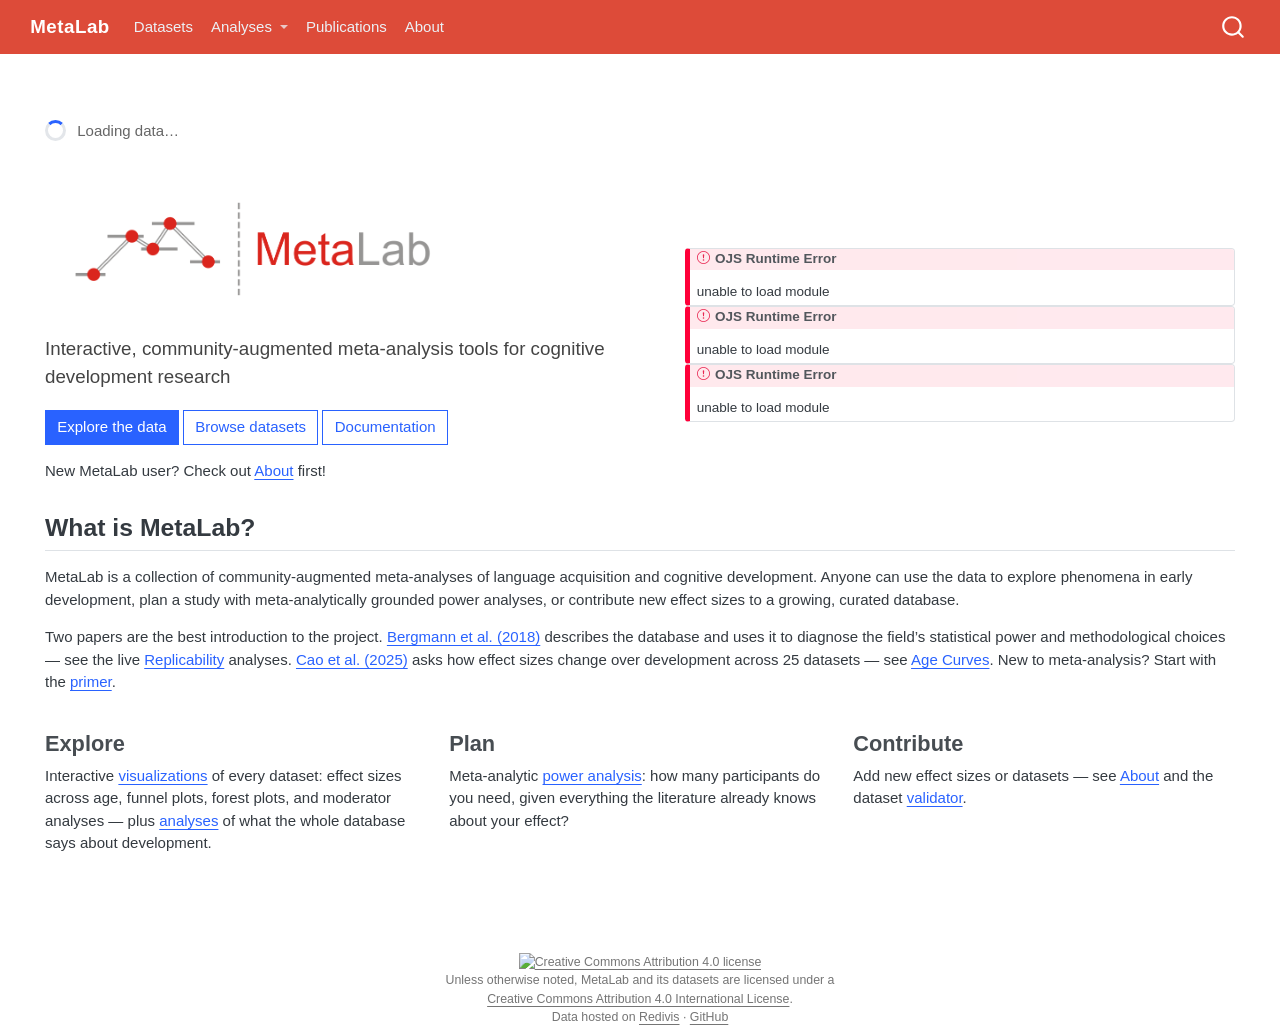
==== commit fdd5be23: "preview: QA round 1 fixes (Molly Lewis feedback)" ====
--- a/index.html
+++ b/index.html
@@ -311,6 +311,7 @@
 <section id="what-is-metalab" class="level2">
 <h2 class="anchored" data-anchor-id="what-is-metalab">What is MetaLab?</h2>
 <p>MetaLab is a collection of community-augmented meta-analyses of language acquisition and cognitive development. Anyone can use the data to explore phenomena in early development, plan a study with meta-analytically grounded power analyses, or contribute new effect sizes to a growing, curated database.</p>
+<p>Two papers are the best introduction to the project. <strong><a href="https://doi.org/10.1111/cdev.13079">Bergmann et al. (2018)</a></strong> describes the database and uses it to diagnose the field’s statistical power and methodological choices — see the live <a href="./replicability.html">Replicability</a> analyses. <strong><a href="https://doi.org/10.1111/desc.70028">Cao et al. (2025)</a></strong> asks how effect sizes change over development across 25 datasets — see <a href="./age-curves.html">Age Curves</a>. New to meta-analysis? Start with the <a href="./about.html#a-short-meta-analysis-primer">primer</a>.</p>
 <div class="grid">
 <section id="explore" class="level3 g-col-12 g-col-md-4">
 <h3 class="anchored" data-anchor-id="explore">Explore</h3>
